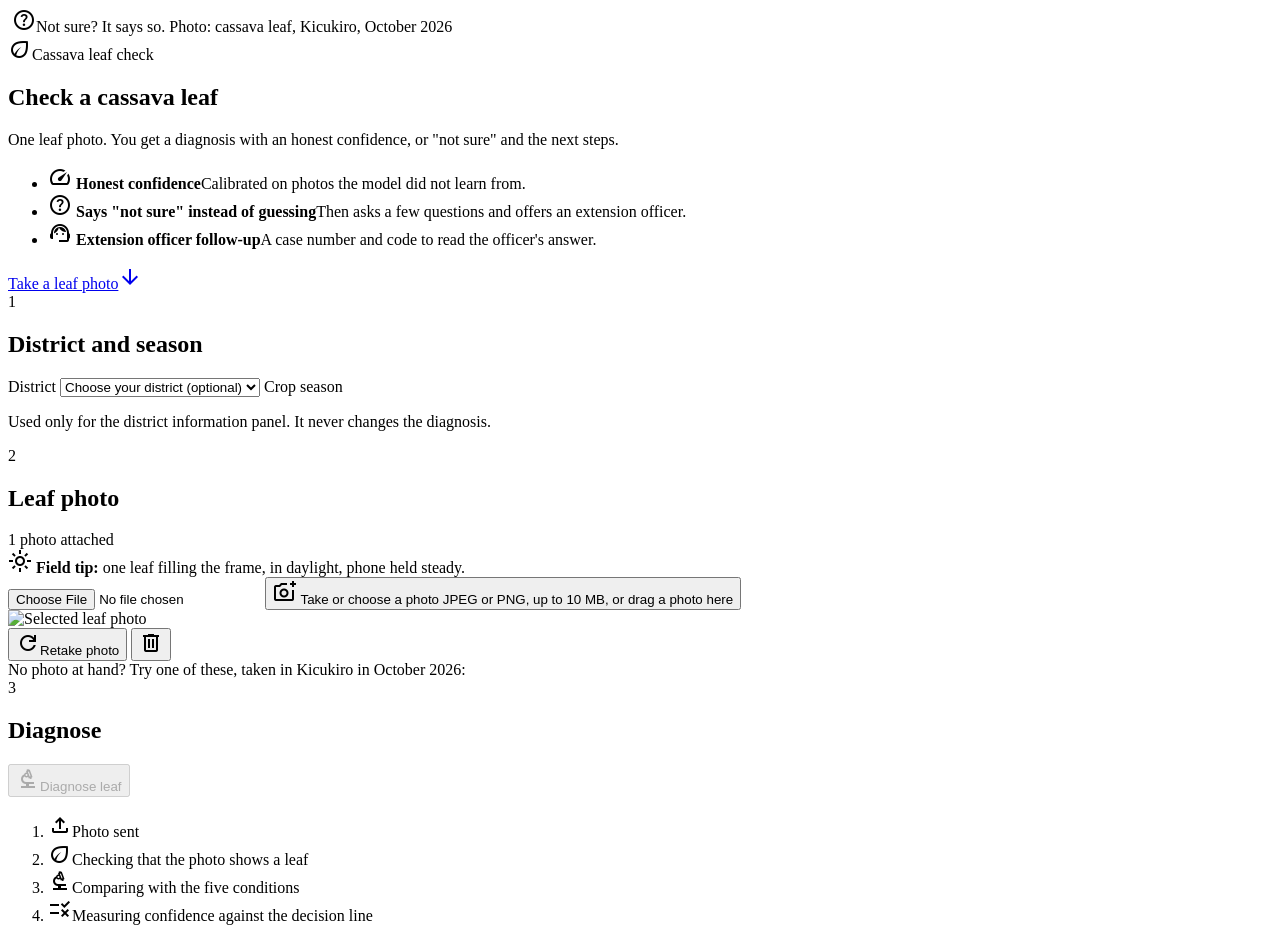
==== api/static/index.html @ fe14d1ef "Darker blurred green backdrop with lime glows at the edges; disease rows as green cards with ringed " ====
<!DOCTYPE html>
<html lang="en">
<head>
<meta charset="utf-8"/>
<meta name="viewport" content="width=device-width, initial-scale=1.0, viewport-fit=cover"/>
<title>CassaCheck</title>
<link href="https://fonts.googleapis.com/css2?family=Inter:wght@400;500;600;700&family=Merriweather:wght@400;700&display=swap" rel="stylesheet"/>
<link href="https://fonts.googleapis.com/css2?family=Material+Symbols+Outlined:wght,FILL@100..700,0..1&display=swap" rel="stylesheet"/>
<link rel="icon" href="/static/favicon.svg?v=9" type="image/svg+xml"/>
<link rel="stylesheet" href="/static/app.css?v=9"/>
<script src="https://cdn.tailwindcss.com/3.4.16"></script>
<script src="/static/theme.js?v=9"></script>
<script src="/static/i18n.js?v=9"></script>
<script src="/static/app.js?v=9"></script>
</head>
<body class="bg-surface font-body-md text-on-surface min-h-screen">
<div id="app-header"></div>
<main id="page" class="pt-20 pb-6 lg:pb-8 px-margin-mobile lg:px-8 max-w-3xl lg:max-w-6xl mx-auto grid grid-cols-[minmax(0,1fr)] gap-space-md lg:grid-cols-2 lg:grid-rows-[auto_auto_1fr] lg:gap-6 lg:items-start">
  <section class="forest lg:col-span-2 rounded-3xl overflow-hidden grid grid-cols-[minmax(0,1fr)] lg:grid-cols-[minmax(0,1.1fr)_minmax(0,0.9fr)] gap-space-lg lg:gap-10 p-space-lg lg:p-10 items-center shadow-sm">
    <div class="relative lg:order-2">
      <img src="/static/examples/hero.jpg" alt="" class="hero-photo w-full h-44 sm:h-56 lg:h-[340px] object-cover object-[50%_35%] rounded-2xl ring-1 ring-white/20"/>
      <span class="absolute -bottom-3 left-3 lg:-left-4 rotate-[-3deg] bg-sun text-on-sun rounded-xl px-3 py-2 shadow-lg flex items-center gap-1.5 font-label-lg text-label-lg"><span class="material-symbols-outlined text-[18px]">help</span><span data-t>Not sure? It says so.</span></span>
      <span data-t class="absolute top-2 right-2 bg-black/55 rounded-md px-2 py-0.5 font-label-sm text-label-sm text-white/85">Photo: cassava leaf, Kicukiro, October 2026</span>
    </div>
    <div class="flex flex-col gap-3 mt-2 lg:mt-0 lg:order-1">
      <span class="self-start flex items-center gap-1 border border-lime/60 text-lime rounded-full px-3 py-1 font-label-md text-label-md"><span class="material-symbols-outlined text-[16px]">eco</span><span data-t>Cassava leaf check</span></span>
      <h1 data-t class="font-headline-lg-mobile text-[30px] leading-[38px] lg:text-[44px] lg:leading-[52px]">Check a cassava leaf</h1>
      <p data-t class="font-body-md text-body-md lg:text-body-lg text-white/85">One leaf photo. You get a diagnosis with an honest confidence, or "not sure" and the next steps.</p>
      <ul class="flex flex-col gap-3 mt-1">
        <li class="flex gap-3 items-start"><span class="w-9 h-9 rounded-full bg-lime text-on-lime flex items-center justify-center shrink-0"><span class="material-symbols-outlined text-[20px]">speed</span></span>
          <span><b data-t class="block font-title-md text-title-md">Honest confidence</b><span data-t class="font-body-sm text-body-sm text-white/75">Calibrated on photos the model did not learn from.</span></span></li>
        <li class="flex gap-3 items-start"><span class="w-9 h-9 rounded-full bg-lime text-on-lime flex items-center justify-center shrink-0"><span class="material-symbols-outlined text-[20px]">help</span></span>
          <span><b data-t class="block font-title-md text-title-md">Says "not sure" instead of guessing</b><span data-t class="font-body-sm text-body-sm text-white/75">Then asks a few questions and offers an extension officer.</span></span></li>
        <li class="flex gap-3 items-start"><span class="w-9 h-9 rounded-full bg-lime text-on-lime flex items-center justify-center shrink-0"><span class="material-symbols-outlined text-[20px]">support_agent</span></span>
          <span><b data-t class="block font-title-md text-title-md">Extension officer follow-up</b><span data-t class="font-body-sm text-body-sm text-white/75">A case number and code to read the officer's answer.</span></span></li>
      </ul>
      <a href="#drop-zone" class="press self-start mt-1 h-12 pl-5 pr-1.5 rounded-full bg-lime text-on-lime font-title-md text-title-md flex items-center gap-3"><span data-t>Take a leaf photo</span><span class="w-9 h-9 rounded-full bg-sun flex items-center justify-center"><span class="material-symbols-outlined text-[20px]">arrow_downward</span></span></a>
    </div>
  </section>

  <section class="bg-surface-container-lowest rounded-xl p-space-lg border border-outline-variant/30 shadow-sm flex flex-col gap-space-sm">
    <div class="flex items-center gap-2"><span class="w-6 h-6 rounded-full bg-lime text-on-lime font-label-md text-label-md flex items-center justify-center">1</span><h2 data-t class="font-title-md text-title-md">District and season</h2></div>
    <label data-t for="district" class="font-label-lg text-label-lg">District</label>
    <select id="district" class="h-12 rounded-lg border border-outline-variant bg-surface-container-low px-3 font-body-lg text-body-lg">
      <option data-t value="">Choose your district (optional)</option>
    </select>
    <span data-t class="font-label-lg text-label-lg mt-1">Crop season</span>
    <div id="seasons" class="grid grid-cols-3 gap-2"></div>
    <p data-t class="font-body-sm text-body-sm text-on-surface-variant">Used only for the district information panel. It never changes the diagnosis.</p>
  </section>

  <section id="drop-zone" class="scroll-mt-24 bg-surface-container-lowest rounded-xl p-space-lg border border-outline-variant/30 shadow-sm flex flex-col gap-space-sm lg:row-span-2 transition-colors">
    <div class="flex items-center justify-between">
      <div class="flex items-center gap-2"><span class="w-6 h-6 rounded-full bg-lime text-on-lime font-label-md text-label-md flex items-center justify-center">2</span><h2 data-t class="font-title-md text-title-md">Leaf photo</h2></div>
      <span id="photo-badge" data-t class="hidden font-label-sm text-label-sm bg-surface-container px-2 py-1 rounded-full uppercase">1 photo attached</span>
    </div>
    <div class="flex items-center gap-2 bg-secondary-fixed text-on-secondary-fixed rounded-lg px-3 py-2 font-body-sm text-body-sm">
      <span class="material-symbols-outlined text-[20px]">light_mode</span>
      <span data-t><b>Field tip:</b> one leaf filling the frame, in daylight, phone held steady.</span>
    </div>
    <input id="photo-input" type="file" accept="image/jpeg,image/png" class="hidden"/>
    <button id="pick-button" type="button" class="h-36 lg:h-56 rounded-xl border-2 border-dashed border-outline-variant bg-surface-container-low flex flex-col items-center justify-center gap-1 text-primary">
      <span class="material-symbols-outlined text-[36px]">add_a_photo</span>
      <span data-t class="font-title-md text-title-md">Take or choose a photo</span>
      <span class="font-body-sm text-body-sm text-on-surface-variant"><span data-t>JPEG or PNG, up to 10 MB</span><span data-t class="hidden lg:inline">, or drag a photo here</span></span>
    </button>
    <div id="preview-block" class="hidden flex flex-col gap-2">
      <div id="preview-frame" class="rounded-xl overflow-hidden"><img id="preview" alt="Selected leaf photo" class="w-full max-h-72 lg:max-h-[420px] object-cover"/></div>
      <div class="flex gap-2">
        <button id="retake-button" type="button" class="flex-1 h-12 rounded-lg bg-surface-container-high font-label-lg text-label-lg flex items-center justify-center gap-2"><span class="material-symbols-outlined text-[20px]">refresh</span><span data-t>Retake photo</span></button>
        <button id="remove-button" type="button" class="w-12 h-12 rounded-lg bg-surface-container-high text-error flex items-center justify-center" aria-label="Remove photo"><span class="material-symbols-outlined text-[20px]">delete</span></button>
      </div>
    </div>
    <div class="flex flex-col gap-2 border-t border-outline-variant/40 pt-3 mt-1">
      <span data-t class="font-body-sm text-body-sm text-on-surface-variant">No photo at hand? Try one of these, taken in Kicukiro in October 2026:</span>
      <div id="samples" class="grid grid-cols-3 gap-2"></div>
    </div>
  </section>

  <section class="bg-surface-container-lowest rounded-xl p-space-lg border border-outline-variant/30 shadow-sm flex flex-col gap-space-sm">
    <div class="flex items-center gap-2"><span class="w-6 h-6 rounded-full bg-lime text-on-lime font-label-md text-label-md flex items-center justify-center">3</span><h2 data-t class="font-title-md text-title-md">Diagnose</h2></div>
    <div id="error-box" class="hidden bg-error-container text-on-error-container rounded-lg px-3 py-2 font-body-sm text-body-sm"></div>
    <button id="diagnose-button" type="button" disabled class="h-14 rounded-lg bg-primary text-on-primary font-title-md text-title-md flex items-center justify-center gap-2 disabled:opacity-40">
      <span class="material-symbols-outlined text-[22px]">biotech</span><span id="diagnose-label" data-t>Diagnose leaf</span>
    </button>
    <!-- What the server does with the photo, in order. They light up while the answer is on its way. -->
    <ol id="steps" class="step-list hidden flex flex-col gap-1.5 font-body-sm text-body-sm">
      <li class="flex items-center gap-2"><span class="material-symbols-outlined text-[18px] text-primary">upload</span><span data-t>Photo sent</span></li>
      <li class="flex items-center gap-2"><span class="material-symbols-outlined text-[18px] text-primary">eco</span><span data-t>Checking that the photo shows a leaf</span></li>
      <li class="flex items-center gap-2"><span class="material-symbols-outlined text-[18px] text-primary">biotech</span><span data-t>Comparing with the five conditions</span></li>
      <li class="flex items-center gap-2"><span class="material-symbols-outlined text-[18px] text-primary">rule</span><span data-t>Measuring confidence against the decision line</span></li>
    </ol>
  </section>
</main>
<div id="app-nav"></div>

<script>
renderHeader(T("Diagnose"));
renderBottomNav("diagnose");

let selectedFile = null;
let selectedSeason = "A";
const input = document.getElementById("photo-input");

function renderSeasons() {
  document.getElementById("seasons").innerHTML = Object.entries(SEASONS).map(([key, months]) => `
    <button type="button" data-season="${key}" class="h-14 rounded-lg flex flex-col items-center justify-center ${key === selectedSeason ? "bg-primary text-on-primary" : "bg-surface-container-high text-on-surface"}">
      <span class="font-label-lg text-label-lg">${T("Season")} ${key}</span><span class="font-label-sm text-label-sm opacity-80">${months}</span>
    </button>`).join("");
  document.querySelectorAll("[data-season]").forEach((button) => button.onclick = () => { selectedSeason = button.dataset.season; renderSeasons(); });
}

async function loadDistricts() {
  try {
    const choices = await (await fetch("/districts/choices")).json();
    const byProvince = {};
    choices.forEach((c) => (byProvince[c.province] ??= []).push(c));
    document.getElementById("district").innerHTML += Object.entries(byProvince).map(([province, list]) =>
      `<optgroup label="${escapeHtml(province)}">${list.map((c) => `<option value="${escapeHtml(c.district)}">${escapeHtml(c.district)}${c.has_survey ? "" : ` (${T("no survey data yet")})`}</option>`).join("")}</optgroup>`).join("");
  } catch { /* the picker stays optional; diagnosis works without it */ }
}

function showError(message) {
  const box = document.getElementById("error-box");
  box.textContent = message; box.classList.toggle("hidden", !message);
}

function setPhoto(file) {
  selectedFile = file;
  document.getElementById("pick-button").classList.toggle("hidden", !!file);
  document.getElementById("preview-block").classList.toggle("hidden", !file);
  document.getElementById("photo-badge").classList.toggle("hidden", !file);
  document.getElementById("diagnose-button").disabled = !file;
  if (file) document.getElementById("preview").src = URL.createObjectURL(file);
  else input.value = "";
  showError("");
}

// A small copy of the photo travels to the result page; the full photo goes only to the API and is not stored.
function thumbnail(file) {
  return new Promise((resolve) => {
    const image = new Image();
    image.onload = () => {
      const scale = Math.min(1, 640 / image.width);
      const canvas = document.createElement("canvas");
      canvas.width = image.width * scale; canvas.height = image.height * scale;
      canvas.getContext("2d").drawImage(image, 0, 0, canvas.width, canvas.height);
      resolve(canvas.toDataURL("image/jpeg", 0.8));
    };
    image.onerror = () => resolve(null);
    image.src = URL.createObjectURL(file);
  });
}

async function diagnose() {
  const button = document.getElementById("diagnose-button");
  button.disabled = true; document.getElementById("diagnose-label").textContent = T("Checking the leaf…"); showError("");
  document.getElementById("preview-frame").classList.add("scanning");
  const steps = [...document.querySelectorAll("#steps li")];
  document.getElementById("steps").classList.remove("hidden");
  steps.forEach((step) => step.classList.remove("on"));
  const stepTimers = steps.map((step, index) => setTimeout(() => step.classList.add("on"), index * 350));
  const form = new FormData();
  form.append("image", selectedFile);
  const district = document.getElementById("district").value;
  if (district) { form.append("district", district); form.append("season", selectedSeason); }
  try {
    const response = await fetch("/diagnose", { method: "POST", body: form });
    const body = await response.json();
    if (!response.ok) throw new Error(T(body.detail || "The diagnosis failed. Try again."));
    sessionStorage.setItem("cassacheck_result", JSON.stringify({ result: body, photo: await thumbnail(selectedFile), district, season: district ? selectedSeason : null, checked_at: new Date().toISOString() }));
    window.location.href = "/result";
  } catch (error) {
    showError(error.message === "Failed to fetch" ? T("No connection to the server. Check your internet and try again.") : error.message);
    button.disabled = false; document.getElementById("diagnose-label").textContent = T("Diagnose leaf");
    document.getElementById("preview-frame").classList.remove("scanning");
    stepTimers.forEach(clearTimeout); document.getElementById("steps").classList.add("hidden");
  }
}

document.getElementById("pick-button").onclick = () => input.click();
document.getElementById("retake-button").onclick = () => input.click();
document.getElementById("remove-button").onclick = () => setPhoto(null);
input.onchange = () => input.files[0] && setPhoto(input.files[0]);
document.getElementById("diagnose-button").onclick = diagnose;

// Three of the author's own field photos, so the app can be tried without a leaf at hand. Labels say only what is visible.
const SAMPLES = [
  { file: "sample_looks_healthy.jpg", label: "Looks healthy" },
  { file: "sample_symptoms_1.jpg", label: "Visible symptoms" },
  { file: "sample_symptoms_2.jpg", label: "Visible symptoms" },
];
document.getElementById("samples").innerHTML = SAMPLES.map((sample) => `
  <button type="button" data-sample="${sample.file}" class="rounded-lg overflow-hidden border border-outline-variant/60 bg-surface-container-low text-left">
    <img src="/static/samples/${sample.file}" alt="${T(sample.label)}" class="w-full h-20 lg:h-24 object-cover"/>
    <span class="block px-2 py-1 font-label-sm text-label-sm">${T(sample.label)}</span>
  </button>`).join("");
document.querySelectorAll("[data-sample]").forEach((button) => button.onclick = async () => {
  const blob = await (await fetch(`/static/samples/${button.dataset.sample}`)).blob();
  setPhoto(new File([blob], button.dataset.sample, { type: "image/jpeg" }));
});

// Drag and drop on a laptop: drop a photo anywhere on the page.
const dropZone = document.getElementById("drop-zone");
["dragenter", "dragover"].forEach((type) => document.addEventListener(type, (event) => { event.preventDefault(); dropZone.classList.add("drop-active"); }));
["dragleave", "drop"].forEach((type) => document.addEventListener(type, (event) => {
  event.preventDefault();
  if (type === "drop" || !event.relatedTarget) dropZone.classList.remove("drop-active");
}));
document.addEventListener("drop", (event) => {
  const file = event.dataTransfer.files[0];
  if (!file) return;
  if (!["image/jpeg", "image/png"].includes(file.type)) { showError(T("Drop a JPEG or PNG photo.")); return; }
  setPhoto(file);
});

renderSeasons();
loadDistricts();
reveal(document.getElementById("page"));
</script>
</body>
</html>
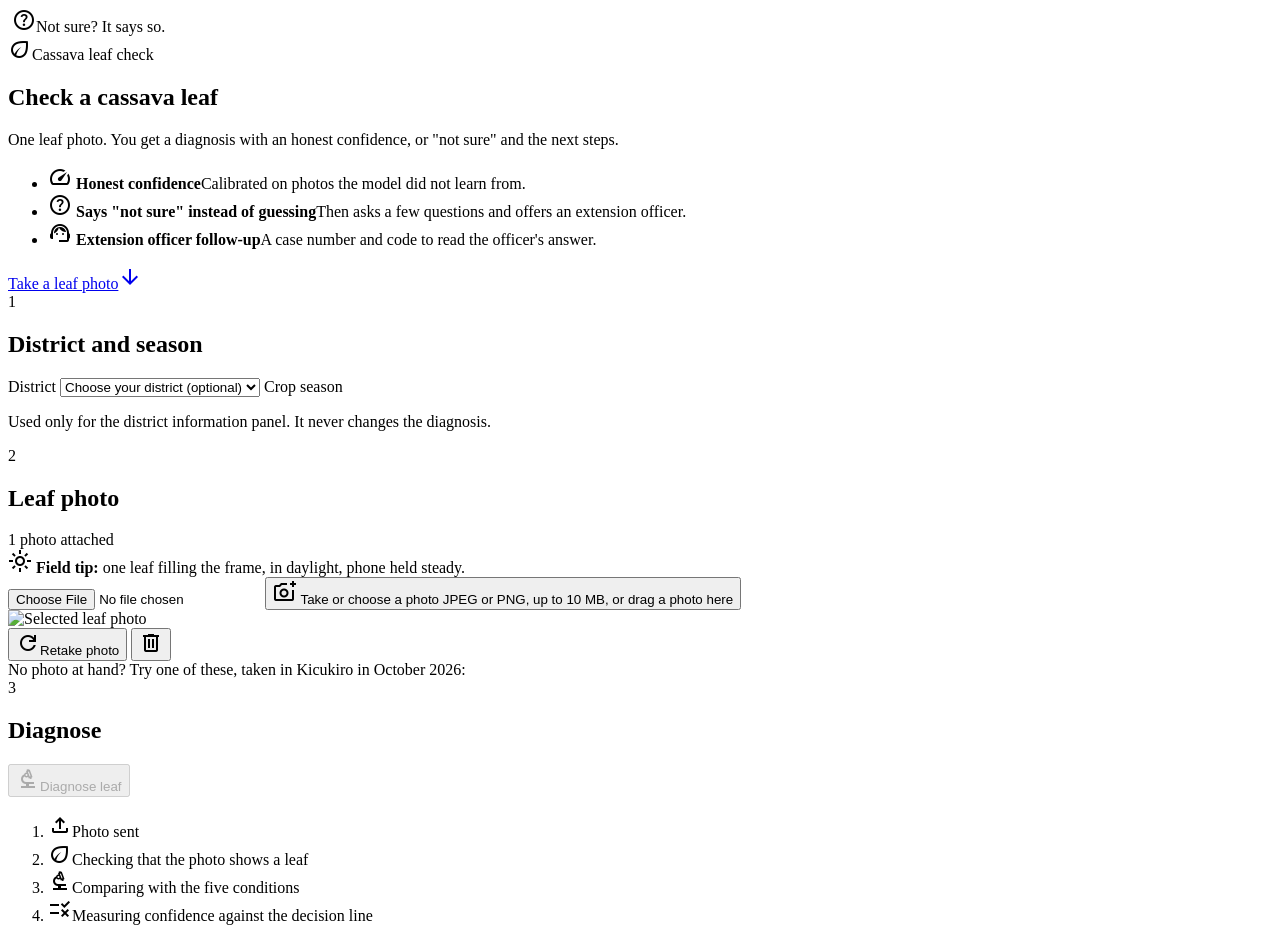
==== commit 57faf62c: "Remove the place and date caption from the home photo" ====
--- a/api/static/index.html
+++ b/api/static/index.html
@@ -6,12 +6,12 @@
 <title>CassaCheck</title>
 <link href="https://fonts.googleapis.com/css2?family=Inter:wght@400;500;600;700&family=Merriweather:wght@400;700&display=swap" rel="stylesheet"/>
 <link href="https://fonts.googleapis.com/css2?family=Material+Symbols+Outlined:wght,FILL@100..700,0..1&display=swap" rel="stylesheet"/>
-<link rel="icon" href="/static/favicon.svg?v=9" type="image/svg+xml"/>
-<link rel="stylesheet" href="/static/app.css?v=9"/>
+<link rel="icon" href="/static/favicon.svg?v=11" type="image/svg+xml"/>
+<link rel="stylesheet" href="/static/app.css?v=11"/>
 <script src="https://cdn.tailwindcss.com/3.4.16"></script>
-<script src="/static/theme.js?v=9"></script>
-<script src="/static/i18n.js?v=9"></script>
-<script src="/static/app.js?v=9"></script>
+<script src="/static/theme.js?v=11"></script>
+<script src="/static/i18n.js?v=11"></script>
+<script src="/static/app.js?v=11"></script>
 </head>
 <body class="bg-surface font-body-md text-on-surface min-h-screen">
 <div id="app-header"></div>
@@ -20,7 +20,6 @@
     <div class="relative lg:order-2">
       <img src="/static/examples/hero.jpg" alt="" class="hero-photo w-full h-44 sm:h-56 lg:h-[340px] object-cover object-[50%_35%] rounded-2xl ring-1 ring-white/20"/>
       <span class="absolute -bottom-3 left-3 lg:-left-4 rotate-[-3deg] bg-sun text-on-sun rounded-xl px-3 py-2 shadow-lg flex items-center gap-1.5 font-label-lg text-label-lg"><span class="material-symbols-outlined text-[18px]">help</span><span data-t>Not sure? It says so.</span></span>
-      <span data-t class="absolute top-2 right-2 bg-black/55 rounded-md px-2 py-0.5 font-label-sm text-label-sm text-white/85">Photo: cassava leaf, Kicukiro, October 2026</span>
     </div>
     <div class="flex flex-col gap-3 mt-2 lg:mt-0 lg:order-1">
       <span class="self-start flex items-center gap-1 border border-lime/60 text-lime rounded-full px-3 py-1 font-label-md text-label-md"><span class="material-symbols-outlined text-[16px]">eco</span><span data-t>Cassava leaf check</span></span>
